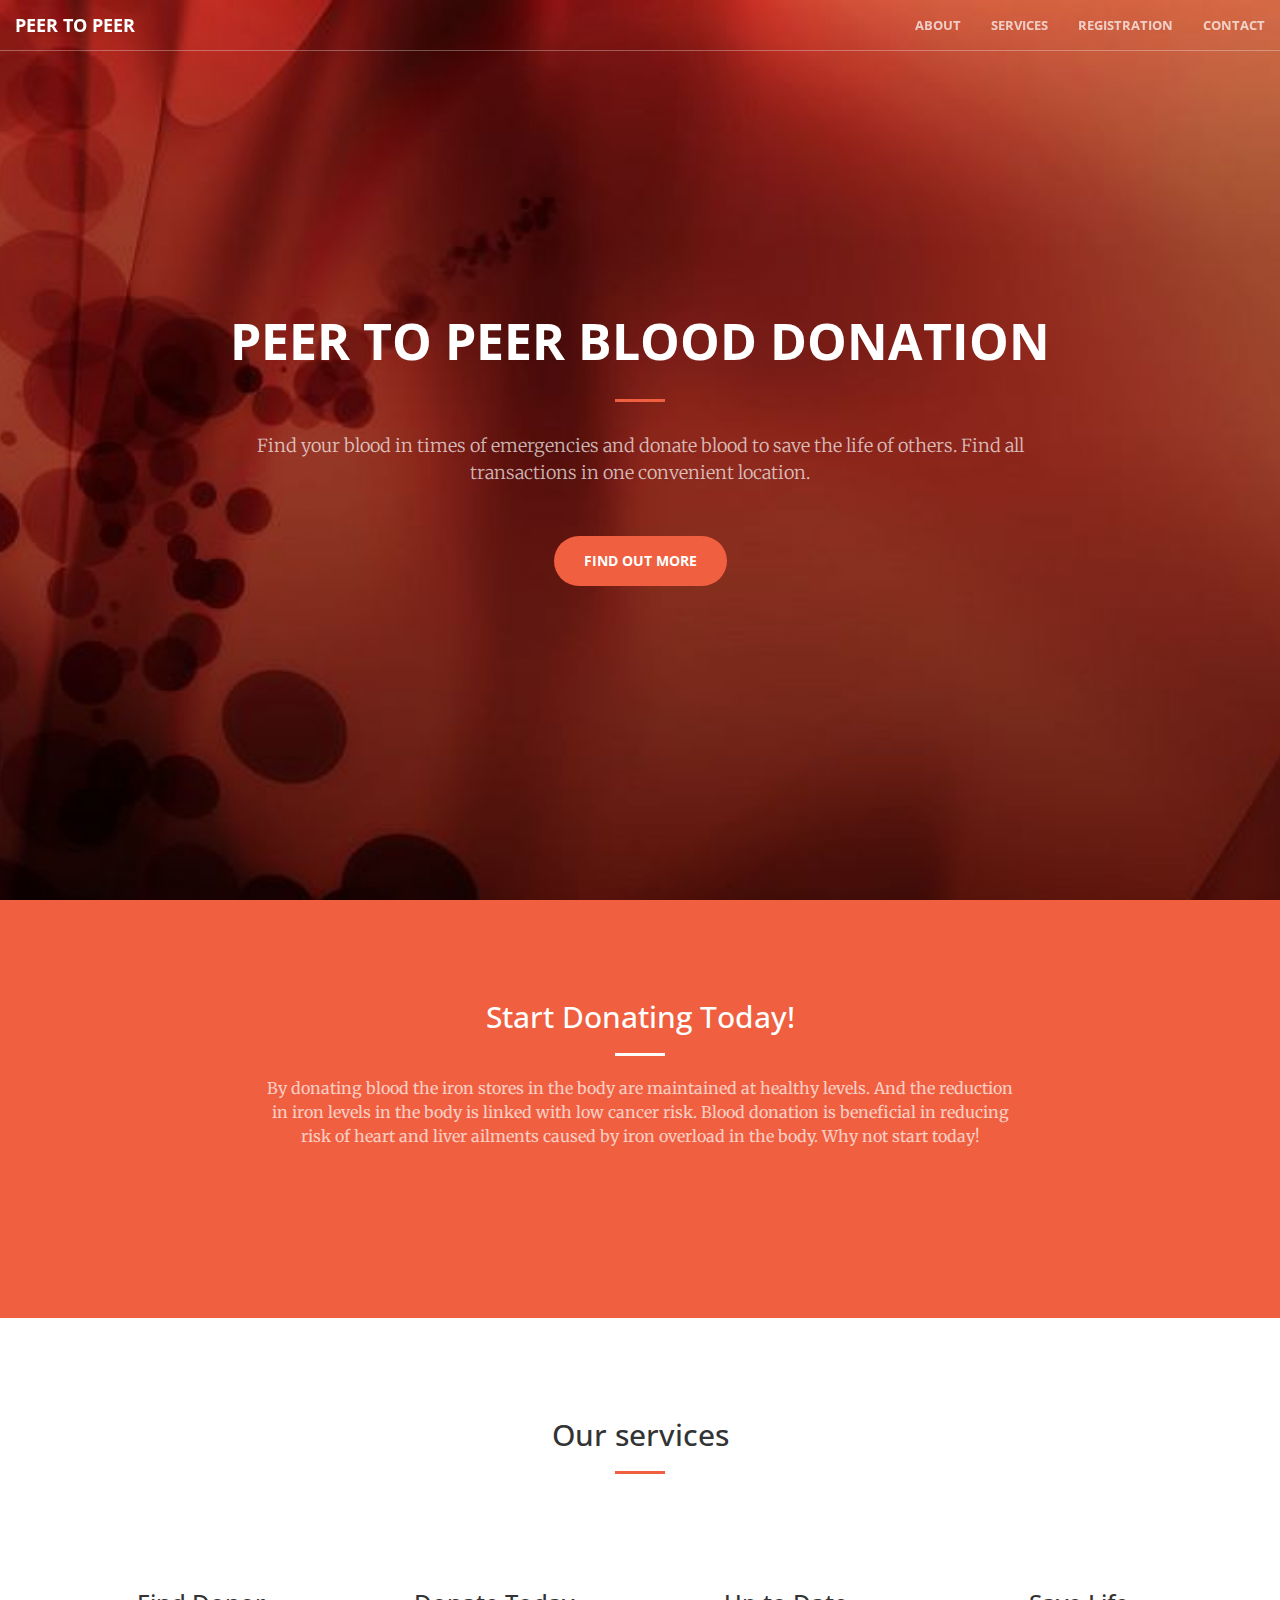
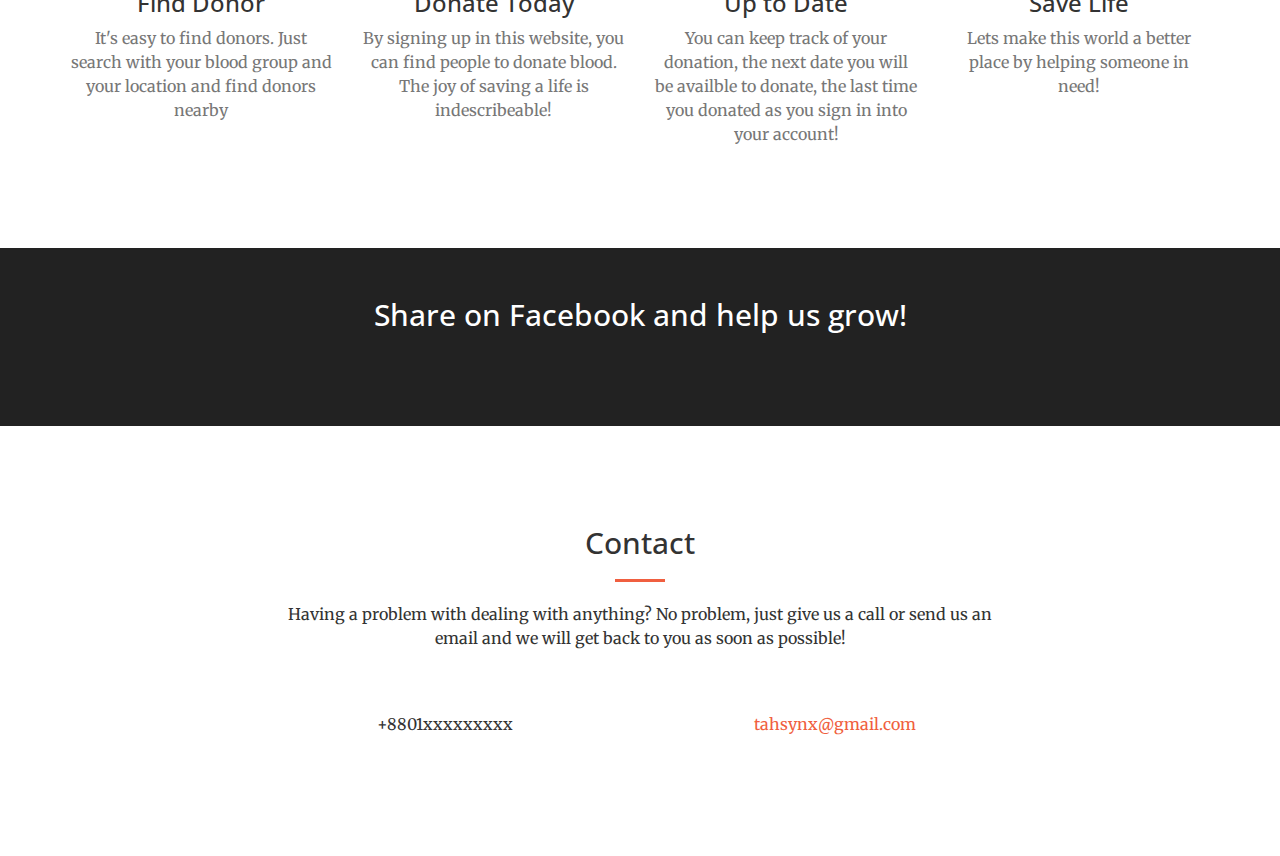
==== index.html @ 8b61879b "hello" ====
<!DOCTYPE html>
<html lang="en">

<head>

    <meta charset="utf-8">
    <meta http-equiv="X-UA-Compatible" content="IE=edge">
    <meta name="viewport" content="width=device-width, initial-scale=1">
    <meta name="description" content="">
    <meta name="author" content="">

    <title>Peer to Peer Blood Donation</title>

    <!-- Bootstrap Core CSS -->
    <link href="vendor/bootstrap/css/bootstrap.min.css" rel="stylesheet">

    <!-- Custom Fonts -->
    <link href="vendor/font-awesome/css/font-awesome.min.css" rel="stylesheet" type="text/css">
    <link href='https://fonts.googleapis.com/css?family=Open+Sans:300italic,400italic,600italic,700italic,800italic,400,300,600,700,800' rel='stylesheet' type='text/css'>
    <link href='https://fonts.googleapis.com/css?family=Merriweather:400,300,300italic,400italic,700,700italic,900,900italic' rel='stylesheet' type='text/css'>

    <!-- Plugin CSS -->
    <link href="vendor/magnific-popup/magnific-popup.css" rel="stylesheet">

    <!-- Theme CSS -->
    <link href="css/creative.min.css" rel="stylesheet">

    <!-- HTML5 Shim and Respond.js IE8 support of HTML5 elements and media queries -->
    <!-- WARNING: Respond.js doesn't work if you view the page via file:// -->
    <!--[if lt IE 9]>
        <script src="https://oss.maxcdn.com/libs/html5shiv/3.7.0/html5shiv.js"></script>
        <script src="https://oss.maxcdn.com/libs/respond.js/1.4.2/respond.min.js"></script>
    <![endif]-->

</head>

<body id="page-top">

    <nav id="mainNav" class="navbar navbar-default navbar-fixed-top">
        <div class="container-fluid">
            <!-- Brand and toggle get grouped for better mobile display -->
            <div class="navbar-header">
                <button type="button" class="navbar-toggle collapsed" data-toggle="collapse" data-target="#bs-example-navbar-collapse-1">
                    <span class="sr-only">Toggle navigation</span> Menu <i class="fa fa-bars"></i>
                </button>
                <a class="navbar-brand page-scroll" href="#page-top">Peer to Peer</a>
            </div>

            <!-- Collect the nav links, forms, and other content for toggling -->
            <div class="collapse navbar-collapse" id="bs-example-navbar-collapse-1">
                <ul class="nav navbar-nav navbar-right">
                    <li>
                        <a class="page-scroll" href="#about">About</a>
                    </li>
                    <li>
                        <a class="page-scroll" href="#services">Services</a>
                    </li>
                    <li>
                        <a class="page-scroll" href="#portfolio">Registration</a>
                    </li>
                    <li>
                        <a class="page-scroll" href="#contact">Contact</a>
                    </li>
                </ul>
            </div>
            <!-- /.navbar-collapse -->
        </div>
        <!-- /.container-fluid -->
    </nav>

    <header>
        <div class="header-content">
            <div class="header-content-inner">
                <h1 id="homeHeading">Peer to Peer Blood Donation</h1>
                <hr>
                <p>Find your blood in times of emergencies and donate blood to save the life of others. Find all transactions in one convenient location.</p>
                <a href="#about" class="btn btn-primary btn-xl page-scroll">Find Out More</a>
            </div>
        </div>
    </header>

    <section class="bg-primary" id="about">
        <div class="container">
            <div class="row">
                <div class="col-lg-8 col-lg-offset-2 text-center">
                    <h2 class="section-heading">Start Donating Today!</h2>
                    <hr class="light">
                    <p class="text-faded">By donating blood the iron stores in the body are maintained at healthy levels. And the reduction in iron levels in the body is linked with low cancer risk. Blood donation is beneficial in reducing risk of heart and liver ailments caused by iron overload in the body. Why not start today!</p>
                    <a href="#services" class="page-scroll btn btn-default btn-xl sr-button">Get Started!</a>
                </div>
            </div>
        </div>
    </section>

    <section id="services">
        <div class="container">
            <div class="row">
                <div class="col-lg-12 text-center">
                    <h2 class="section-heading">Our services</h2>
                    <hr class="primary">
                </div>
            </div>
        </div>
        <div class="container">
            <div class="row">
                <div class="col-lg-3 col-md-6 text-center">
                    <div class="service-box">
                        <i class="fa fa-4x fa-tint text-primary sr-icons"></i>
                        <h3>Find Donor</h3>
                        <p class="text-muted">It's easy to find donors. Just search with your blood group and your location and find donors nearby</p>
                    </div>
                </div>
                <div class="col-lg-3 col-md-6 text-center">
                    <div class="service-box">
                        <i class="fa fa-4x fa-paper-plane text-primary sr-icons"></i>
                        <h3>Donate Today</h3>
                        <p class="text-muted">By signing up in this website, you can find people to donate blood. The joy of saving a life is indescribeable!</p>
                    </div>
                </div>
                <div class="col-lg-3 col-md-6 text-center">
                    <div class="service-box">
                        <i class="fa fa-4x fa-newspaper-o text-primary sr-icons"></i>
                        <h3>Up to Date</h3>
                        <p class="text-muted">You can keep track of your donation, the next date you will be availble to donate, the last time you donated as you sign in into your account!</p>
                    </div>
                </div>
                <div class="col-lg-3 col-md-6 text-center">
                    <div class="service-box">
                        <i class="fa fa-4x fa-heart text-primary sr-icons"></i>
                        <h3>Save Life</h3>
                        <p class="text-muted">Lets make this world a better place by helping someone in need!</p>
                    </div>
                </div>
            </div>
        </div>
    </section>

    <section class="no-padding" id="portfolio">
        <div class="container-fluid">
            <div class="row no-gutter popup-gallery">
                <div class="col-lg-4 col-sm-6">
                    <a href="img/registraion/fullsize/1.jpg" class="portfolio-box">
                        <img src="img/registration/thumbnails/1.jpg" class="img-responsive" alt="">
                        <div class="portfolio-box-caption">
                            <div class="portfolio-box-caption-content">
                                <div class="project-category text-faded">
                                    Category
                                </div>
                                <div class="project-name">
                                    Project Name
                                </div>
                            </div>
                        </div>
                    </a>
                </div>
                <div class="col-lg-4 col-sm-6">
                    <a href="img/registration/fullsize/2.jpg" class="portfolio-box">
                        <img src="img/registration/thumbnails/2.jpg" class="img-responsive" alt="">
                        <div class="portfolio-box-caption">
                            <div class="portfolio-box-caption-content">
                                <div class="project-category text-faded">
                                    Category
                                </div>
                                <div class="project-name">
                                    Project Name
                                </div>
                            </div>
                        </div>
                    </a>
                </div>
                <div class="col-lg-4 col-sm-6">
                    <a href="img/registration/fullsize/3.jpg" class="portfolio-box">
                        <img src="img/registration/thumbnails/3.jpg" class="img-responsive" alt="">
                        <div class="portfolio-box-caption">
                            <div class="portfolio-box-caption-content">
                                <div class="project-category text-faded">
                                    Category
                                </div>
                                <div class="project-name">
                                    Project Name
                                </div>
                            </div>
                        </div>
                    </a>
                </div>
                <div class="col-lg-4 col-sm-6">
                    <a href="img/registration/fullsize/4.jpg" class="portfolio-box">
                        <img src="img/registration/thumbnails/4.jpg" class="img-responsive" alt="">
                        <div class="portfolio-box-caption">
                            <div class="portfolio-box-caption-content">
                                <div class="project-category text-faded">
                                    Category
                                </div>
                                <div class="project-name">
                                    Project Name
                                </div>
                            </div>
                        </div>
                    </a>
                </div>
                <div class="col-lg-4 col-sm-6">
                    <a href="img/registration/fullsize/5.jpg" class="portfolio-box">
                        <img src="img/registration/thumbnails/5.jpg" class="img-responsive" alt="">
                        <div class="portfolio-box-caption">
                            <div class="portfolio-box-caption-content">
                                <div class="project-category text-faded">
                                    Category
                                </div>
                                <div class="project-name">
                                    Project Name
                                </div>
                            </div>
                        </div>
                    </a>
                </div>
                <div class="col-lg-4 col-sm-6">
                    <a href="img/registration/fullsize/6.jpg" class="portfolio-box">
                        <img src="img/registration/thumbnails/6.jpg" class="img-responsive" alt="">
                        <div class="portfolio-box-caption">
                            <div class="portfolio-box-caption-content">
                                <div class="project-category text-faded">
                                    Category
                                </div>
                                <div class="project-name">
                                    Project Name
                                </div>
                            </div>
                        </div>
                    </a>
                </div>
            </div>
        </div>
    </section>

    <aside class="bg-dark">
        <div class="container text-center">
            <div class="call-to-action">
                <h2>Share on Facebook and help us grow!</h2>
                <iframe src="https://www.facebook.com/plugins/share_button.php?href=https%3A%2F%2Fwww.facebook.com%2Fshakira%2F%3Ffref%3Dts&layout=button&size=small&mobile_iframe=true&width=58&height=20&appId" width="58" height="20" style="border:none;overflow:hidden" scrolling="no" frameborder="0" allowTransparency="true"></iframe>
            </div>
        </div>
    </aside>

    <section id="contact">
        <div class="container">
            <div class="row">
                <div class="col-lg-8 col-lg-offset-2 text-center">
                    <h2 class="section-heading">Contact</h2>
                    <hr class="primary">
                    <p>Having a problem with dealing with anything? No problem, just give us a call or send us an email and we will get back to you as soon as possible!</p>
                </div>
                <div class="col-lg-4 col-lg-offset-2 text-center">
                    <i class="fa fa-phone fa-3x sr-contact"></i>
                    <p>+8801xxxxxxxxx</p>
                </div>
                <div class="col-lg-4 text-center">
                    <i class="fa fa-envelope-o fa-3x sr-contact"></i>
                    <p><a href="mailto:your-email@your-domain.com">tahsynx@gmail.com</a></p>
                </div>
            </div>
        </div>
    </section>

    <!-- jQuery -->
    <script src="vendor/jquery/jquery.min.js"></script>

    <!-- Bootstrap Core JavaScript -->
    <script src="vendor/bootstrap/js/bootstrap.min.js"></script>

    <!-- Plugin JavaScript -->
    <script src="https://cdnjs.cloudflare.com/ajax/libs/jquery-easing/1.3/jquery.easing.min.js"></script>
    <script src="vendor/scrollreveal/scrollreveal.min.js"></script>
    <script src="vendor/magnific-popup/jquery.magnific-popup.min.js"></script>

    <!-- Theme JavaScript -->
    <script src="js/creative.min.js"></script>

</body>

</html>
---- css/creative.min.css ----
/*!
 * Start Bootstrap - Creative v3.3.7+1 (http://startbootstrap.com/template-overviews/creative)
 * Copyright 2013-2016 Start Bootstrap
 * Licensed under MIT (https://github.com/BlackrockDigital/startbootstrap/blob/gh-pages/LICENSE)
 */.navbar-default,a{-webkit-transition:all .35s;-moz-transition:all .35s}header,header .header-content{position:relative;width:100%;text-align:center}body,html{height:100%;width:100%}body{font-family:Merriweather,'Helvetica Neue',Arial,sans-serif;webkit-tap-highlight-color:#222}.btn,.navbar-default,.navbar-default .navbar-header .navbar-brand,h1,h2,h3,h4,h5,h6{font-family:'Open Sans','Helvetica Neue',Arial,sans-serif}hr{border-color:#F05F40;border-width:3px;max-width:50px}hr.light{border-color:#fff}a{transition:all .35s;color:#F05F40}a:focus,a:hover{color:#eb3812}p{font-size:16px;line-height:1.5;margin-bottom:20px}.bg-primary{background-color:#F05F40}.bg-dark{background-color:#222;color:#fff}.text-faded{color:rgba(255,255,255,.7)}section{padding:100px 0}aside{padding:50px 0}.no-padding{padding:0}.navbar-default{background-color:#fff;border-color:rgba(34,34,34,.05);transition:all .35s}.btn-default,.portfolio-box .portfolio-box-caption{-webkit-transition:all .35s;-moz-transition:all .35s}.navbar-default .navbar-header .navbar-brand{color:#F05F40;font-weight:700;text-transform:uppercase}.navbar-default .navbar-header .navbar-brand:focus,.navbar-default .navbar-header .navbar-brand:hover{color:#eb3812}.navbar-default .navbar-header .navbar-toggle{font-weight:700;font-size:12px;color:#222;text-transform:uppercase}.navbar-default .nav>li>a,.navbar-default .nav>li>a:focus{text-transform:uppercase;font-weight:700;font-size:13px;color:#222}.navbar-default .nav>li>a:focus:hover,.navbar-default .nav>li>a:hover{color:#F05F40}.navbar-default .nav>li.active>a,.navbar-default .nav>li.active>a:focus{color:#F05F40!important;background-color:transparent}.navbar-default .nav>li.active>a:focus:hover,.navbar-default .nav>li.active>a:hover{background-color:transparent}@media (min-width:768px){.navbar-default{background-color:transparent;border-color:rgba(255,255,255,.3)}.navbar-default .navbar-header .navbar-brand{color:rgba(255,255,255,.7)}.navbar-default .navbar-header .navbar-brand:focus,.navbar-default .navbar-header .navbar-brand:hover{color:#fff}.navbar-default .nav>li>a,.navbar-default .nav>li>a:focus{color:rgba(255,255,255,.7)}.navbar-default .nav>li>a:focus:hover,.navbar-default .nav>li>a:hover{color:#fff}.navbar-default.affix{background-color:#fff;border-color:rgba(34,34,34,.05)}.navbar-default.affix .navbar-header .navbar-brand{color:#F05F40;font-size:14px}.navbar-default.affix .navbar-header .navbar-brand:focus,.navbar-default.affix .navbar-header .navbar-brand:hover{color:#eb3812}.navbar-default.affix .nav>li>a,.navbar-default.affix .nav>li>a:focus{color:#222}.navbar-default.affix .nav>li>a:focus:hover,.navbar-default.affix .nav>li>a:hover{color:#F05F40}}header{min-height:auto;-webkit-background-size:cover;-moz-background-size:cover;background-size:cover;-o-background-size:cover;background-position:center;background-image:url(../img/header.jpg);color:#fff}header .header-content{padding:100px 15px}header .header-content .header-content-inner h1{font-weight:700;text-transform:uppercase;margin-top:0;margin-bottom:0;font-size:30px}header .header-content .header-content-inner hr{margin:30px auto}header .header-content .header-content-inner p{font-weight:300;color:rgba(255,255,255,.7);font-size:16px;margin-bottom:50px}@media (min-width:768px){header{min-height:100%}header .header-content{position:absolute;top:50%;-webkit-transform:translateY(-50%);-ms-transform:translateY(-50%);transform:translateY(-50%);padding:0 50px}header .header-content .header-content-inner{max-width:1000px;margin-left:auto;margin-right:auto}header .header-content .header-content-inner h1{font-size:50px}header .header-content .header-content-inner p{font-size:18px;max-width:80%;margin-left:auto;margin-right:auto}}.section-heading{margin-top:0}.service-box{max-width:400px;margin:50px auto 0}@media (min-width:992px){.service-box{margin:20px auto 0}}.service-box p{margin-bottom:0}.portfolio-box{position:relative;display:block;max-width:650px;margin:0 auto}.portfolio-box .portfolio-box-caption{color:#fff;opacity:0;display:block;background:rgba(240,95,64,.9);position:absolute;bottom:0;text-align:center;width:100%;height:100%;transition:all .35s}.btn-default.active,.btn-default:active,.btn-primary.active,.btn-primary:active,.open>.dropdown-toggle.btn-default,.open>.dropdown-toggle.btn-primary{background-image:none}.portfolio-box .portfolio-box-caption .portfolio-box-caption-content{width:100%;text-align:center;position:absolute;top:50%;transform:translateY(-50%)}.portfolio-box .portfolio-box-caption .portfolio-box-caption-content .project-category,.portfolio-box .portfolio-box-caption .portfolio-box-caption-content .project-name{font-family:'Open Sans','Helvetica Neue',Arial,sans-serif;padding:0 15px}.portfolio-box .portfolio-box-caption .portfolio-box-caption-content .project-category{text-transform:uppercase;font-weight:600;font-size:14px}.portfolio-box .portfolio-box-caption .portfolio-box-caption-content .project-name{font-size:18px}.portfolio-box:hover .portfolio-box-caption{opacity:1}.portfolio-box:focus{outline:0}@media (min-width:768px){.portfolio-box .portfolio-box-caption .portfolio-box-caption-content .project-category{font-size:16px}.portfolio-box .portfolio-box-caption .portfolio-box-caption-content .project-name{font-size:22px}}.call-to-action h2{margin:0 auto 20px}.text-primary{color:#F05F40}.no-gutter>[class*=col-]{padding-right:0;padding-left:0}.btn-default{color:#222;background-color:#fff;border-color:#fff;transition:all .35s}.btn-default.active,.btn-default.focus,.btn-default:active,.btn-default:focus,.btn-default:hover,.open>.dropdown-toggle.btn-default{color:#222;background-color:#f2f2f2;border-color:#ededed}.btn-default.disabled,.btn-default.disabled.active,.btn-default.disabled.focus,.btn-default.disabled:active,.btn-default.disabled:focus,.btn-default.disabled:hover,.btn-default[disabled],.btn-default[disabled].active,.btn-default[disabled].focus,.btn-default[disabled]:active,.btn-default[disabled]:focus,.btn-default[disabled]:hover,fieldset[disabled] .btn-default,fieldset[disabled] .btn-default.active,fieldset[disabled] .btn-default.focus,fieldset[disabled] .btn-default:active,fieldset[disabled] .btn-default:focus,fieldset[disabled] .btn-default:hover{background-color:#fff;border-color:#fff}.btn-default .badge{color:#fff;background-color:#222}.btn-primary{color:#fff;background-color:#F05F40;border-color:#F05F40;-webkit-transition:all .35s;-moz-transition:all .35s;transition:all .35s}.btn-primary.active,.btn-primary.focus,.btn-primary:active,.btn-primary:focus,.btn-primary:hover,.open>.dropdown-toggle.btn-primary{color:#fff;background-color:#ee4b28;border-color:#ed431f}.btn-primary.disabled,.btn-primary.disabled.active,.btn-primary.disabled.focus,.btn-primary.disabled:active,.btn-primary.disabled:focus,.btn-primary.disabled:hover,.btn-primary[disabled],.btn-primary[disabled].active,.btn-primary[disabled].focus,.btn-primary[disabled]:active,.btn-primary[disabled]:focus,.btn-primary[disabled]:hover,fieldset[disabled] .btn-primary,fieldset[disabled] .btn-primary.active,fieldset[disabled] .btn-primary.focus,fieldset[disabled] .btn-primary:active,fieldset[disabled] .btn-primary:focus,fieldset[disabled] .btn-primary:hover{background-color:#F05F40;border-color:#F05F40}.btn-primary .badge{color:#F05F40;background-color:#fff}.btn{border:none;border-radius:300px;font-weight:700;text-transform:uppercase}.btn-xl{padding:15px 30px}::-moz-selection{color:#fff;text-shadow:none;background:#222}::selection{color:#fff;text-shadow:none;background:#222}img::selection{color:#fff;background:0 0}img::-moz-selection{color:#fff;background:0 0}
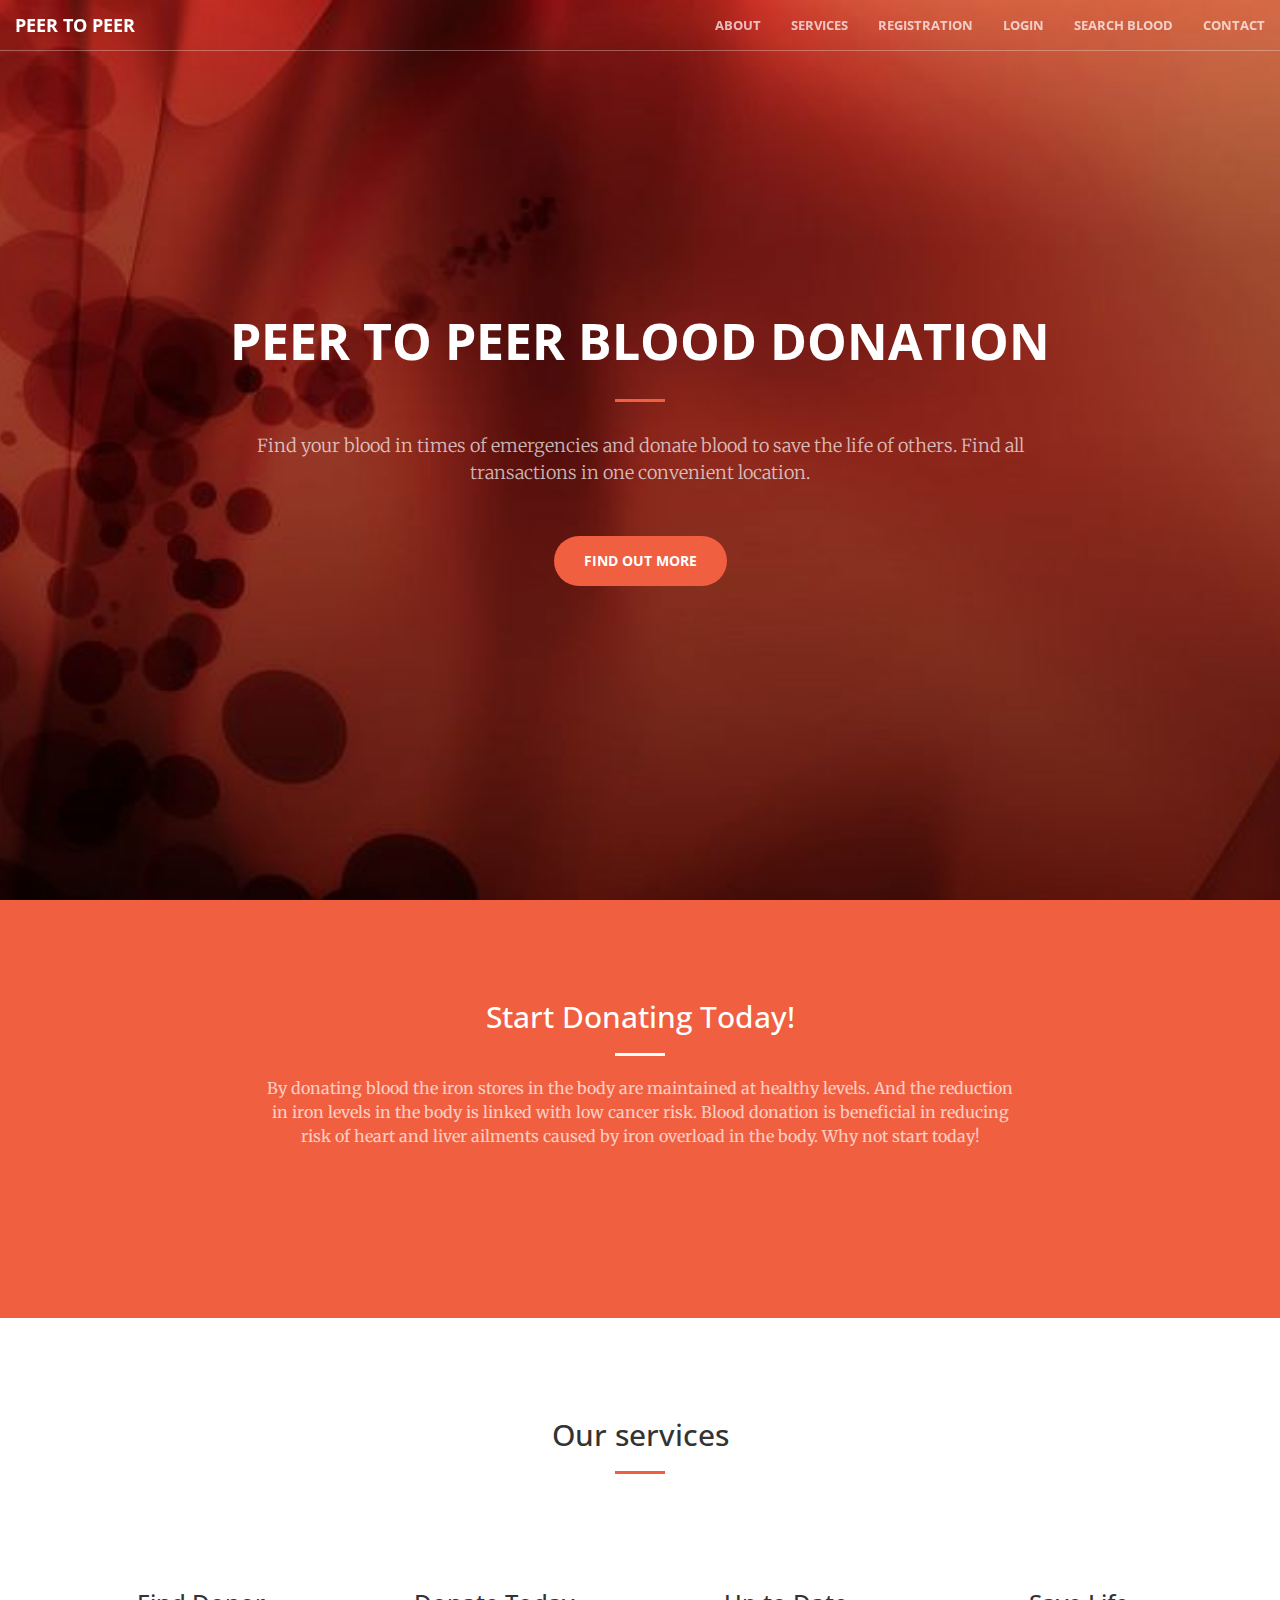
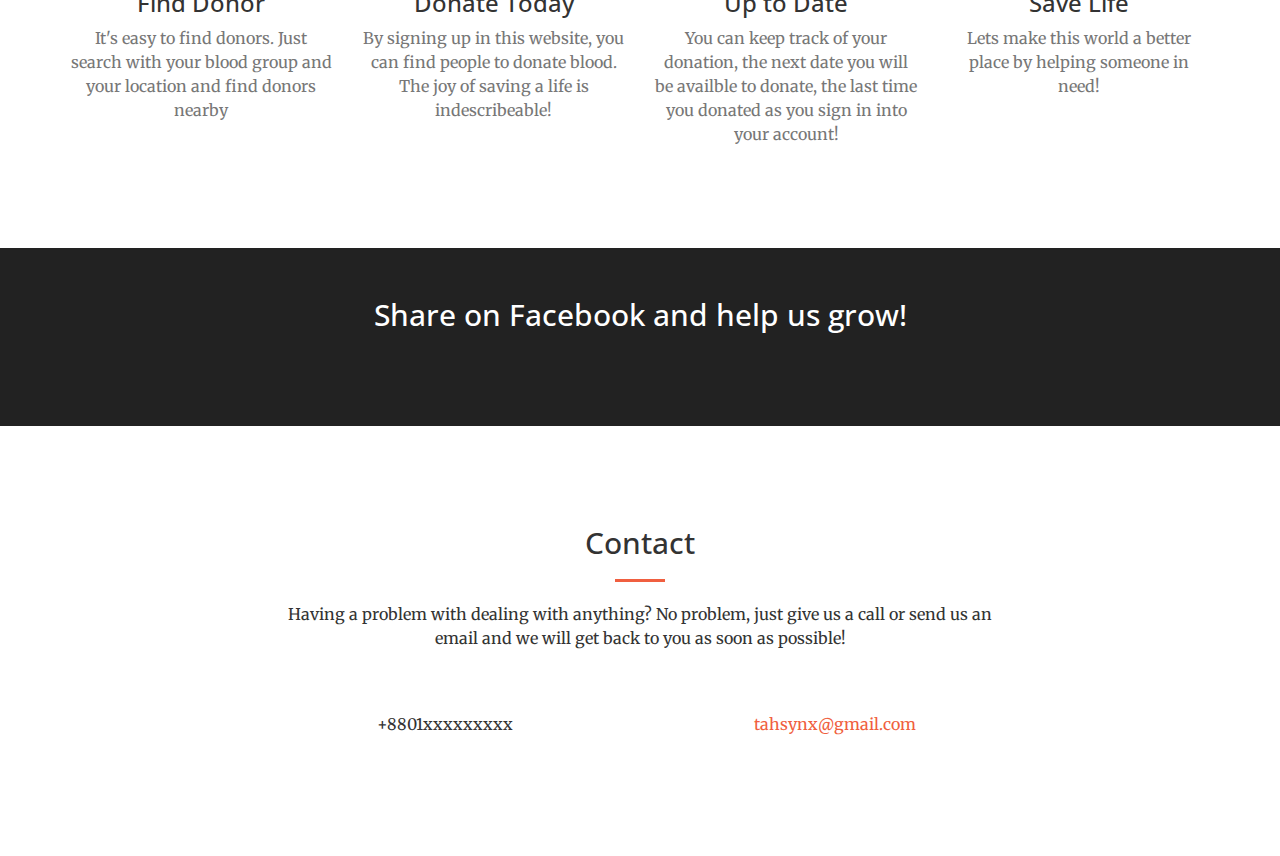
==== commit 0e37e8c6: "added search.php" ====
--- a/index.html
+++ b/index.html
@@ -55,8 +55,14 @@
                     <li>
                         <a class="page-scroll" href="#services">Services</a>
                     </li>
-                    <li>
-                        <a class="page-scroll" href="#portfolio">Registration</a>
+		    <li>
+                        <a class="page-scroll" href="register.html">Registration</a>
+                    </li>
+                    <li>
+                        <a class="page-scroll" href="login.html">Login</a>
+                    </li>
+		    <li>
+                        <a class="page-scroll" href="search.html">Search Blood</a>
                     </li>
                     <li>
                         <a class="page-scroll" href="#contact">Contact</a>
